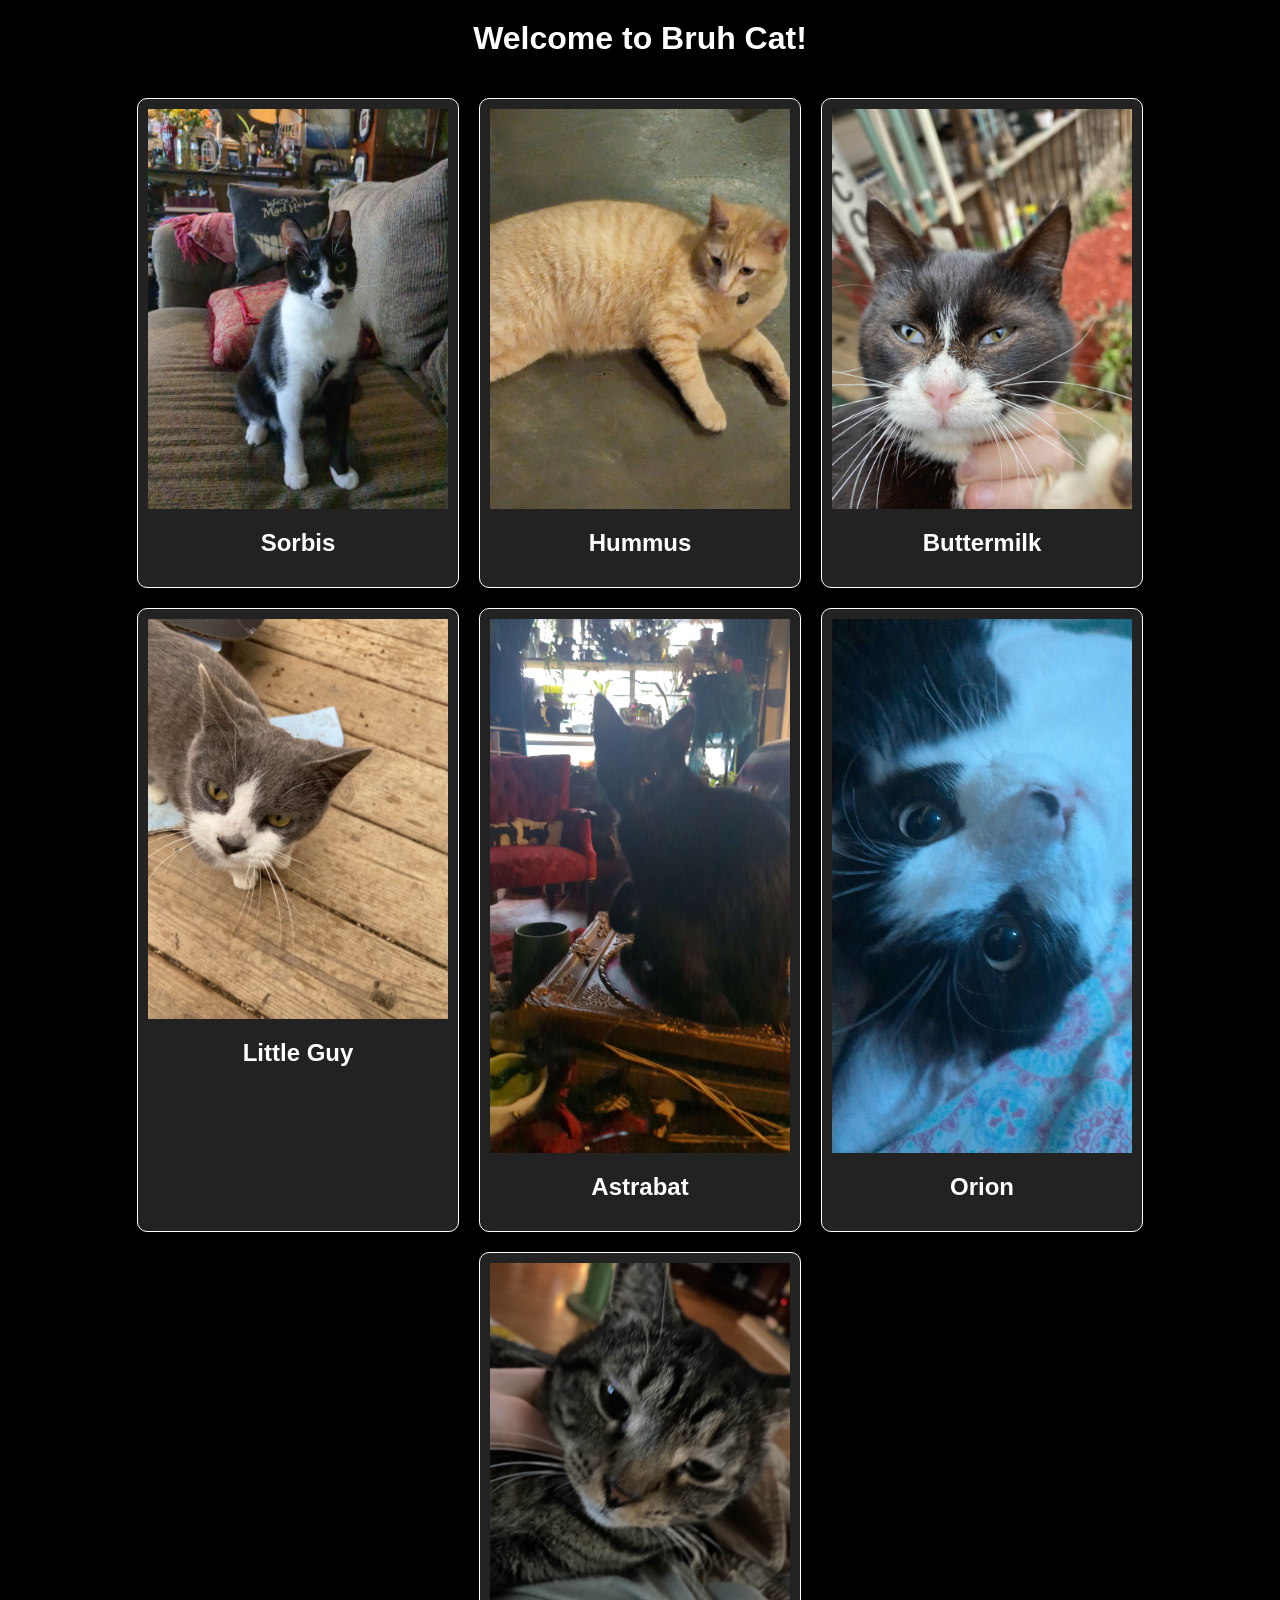
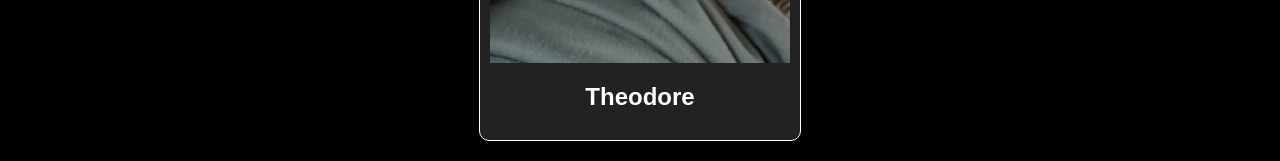
==== index.html @ 054bf084 "Hopefully fixed hummus" ====
<!DOCTYPE html>
<html lang="en">
<head>
    <meta charset="UTF-8">
    <meta name="viewport" content="width=device-width, initial-scale=1.0">
    <title>Bruh Cat</title>
    <style>
        body {
            background-color: black;
            color: white;
            font-family: Arial, sans-serif;
            margin: 0;
            padding: 0;
        }

        img {
            max-width: 100%;
            height: auto;
            display: block;
            margin: 0 auto;
        }

        h1, h2 {
            text-align: center;
            margin-top: 20px;
        }

        .cat-container {
            display: flex;
            flex-wrap: wrap;
            justify-content: center;
            gap: 20px;
            padding: 20px;
        }

        .cat-card {
            max-width: 300px;
            border: 1px solid white;
            padding: 10px;
            text-align: center;
            background-color: #222;
            border-radius: 10px;
        }

        a {
            color: white;
            text-decoration: none;
        }

        a:hover {
            text-decoration: underline;
        }
    </style>
</head>
<body>
    <h1>Welcome to Bruh Cat!</h1>
    <div class="cat-container">
        <div class="cat-card">
            <a href="sorbis.html">
                <img src="images/sorb1.jpg" alt="Sorbis">
                <h2>Sorbis</h2>
            </a>
        </div>
        <div class="cat-card">
            <a href="hummus.html">
                <img src="images/hummus1.jpg" alt="Hummus">
                <h2>Hummus</h2>
            </a>
        </div>
        <div class="cat-card">
            <a href="buttermilk.html">
                <img src="images/buttermilk1.jpg" alt="Buttermilk">
                <h2>Buttermilk</h2>
            </a>
        </div>
        <div class="cat-card">
            <a href="littleguy.html">
                <img src="images/littleguy1.jpg" alt="Little Guy">
                <h2>Little Guy</h2>
            </a>
        </div>
        <div class="cat-card">
            <a href="astrabat.html">
                <img src="images/astra1.jpg" alt="Astrabat">
                <h2>Astrabat</h2>
            </a>
        </div>
        <div class="cat-card">
            <a href="orion.html">
                <img src="images/orion1.jpg" alt="Orion">
                <h2>Orion</h2>
            </a>
        </div>
        <!-- Added Theodore's Section -->
        <div class="cat-card">
            <a href="tt.html">
                <img src="images/tt1.jpg" alt="Theodore">
                <h2>Theodore</h2>
            </a>
        </div>
    </div>
</body>
</html>
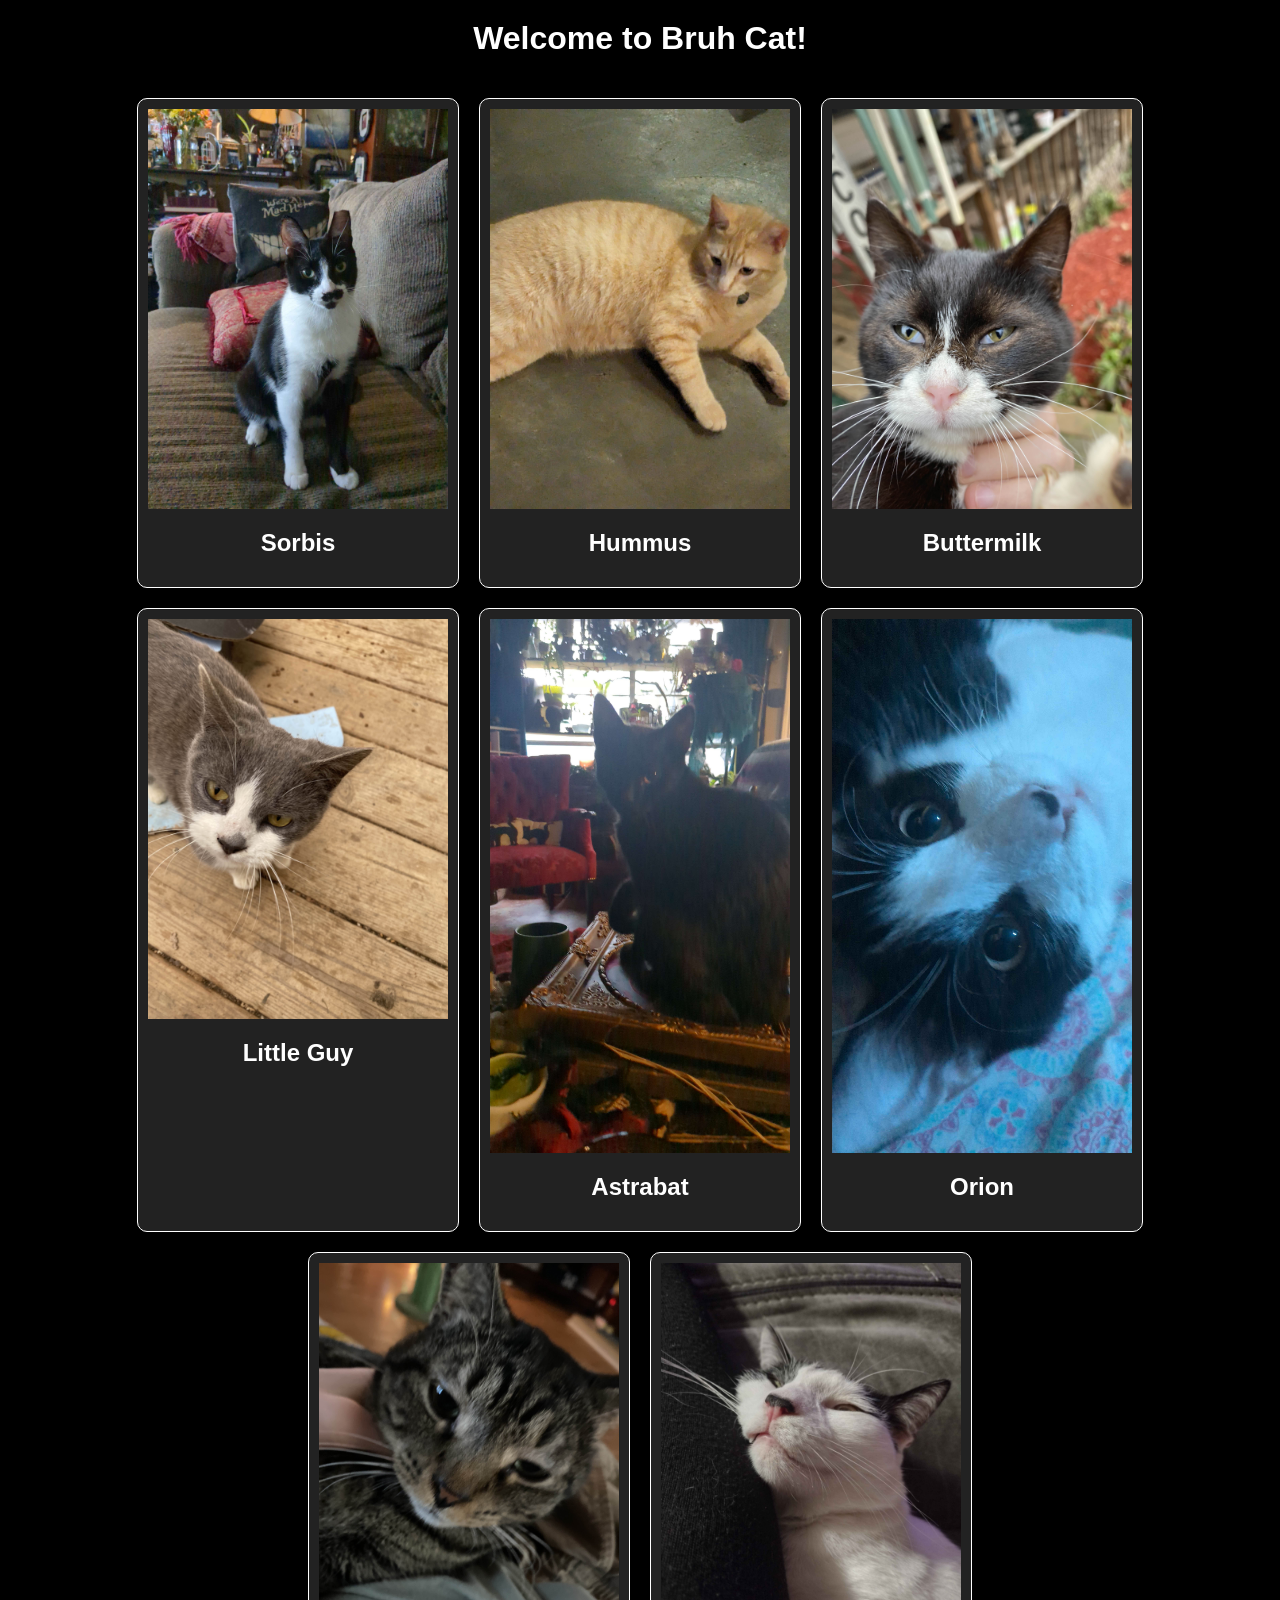
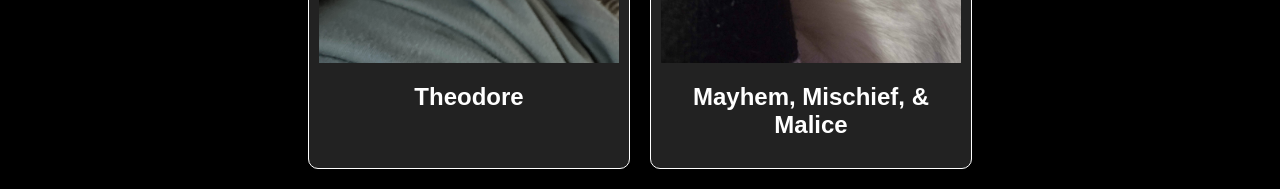
==== commit 84a9f360: "Added ashers cats!" ====
--- a/index.html
+++ b/index.html
@@ -91,13 +91,19 @@
                 <h2>Orion</h2>
             </a>
         </div>
-        <!-- Added Theodore's Section -->
         <div class="cat-card">
-            <a href="tt.html">
+            <a href="theodore.html">
                 <img src="images/tt1.jpg" alt="Theodore">
                 <h2>Theodore</h2>
             </a>
         </div>
+        <!-- Added Asher's Cats Section -->
+        <div class="cat-card">
+            <a href="ashers_cats.html">
+                <img src="images/mayhem.jpg" alt="Mayhem, Mischief, and Malice">
+                <h2>Mayhem, Mischief, & Malice</h2>
+            </a>
+        </div>
     </div>
 </body>
-</html>+</html>
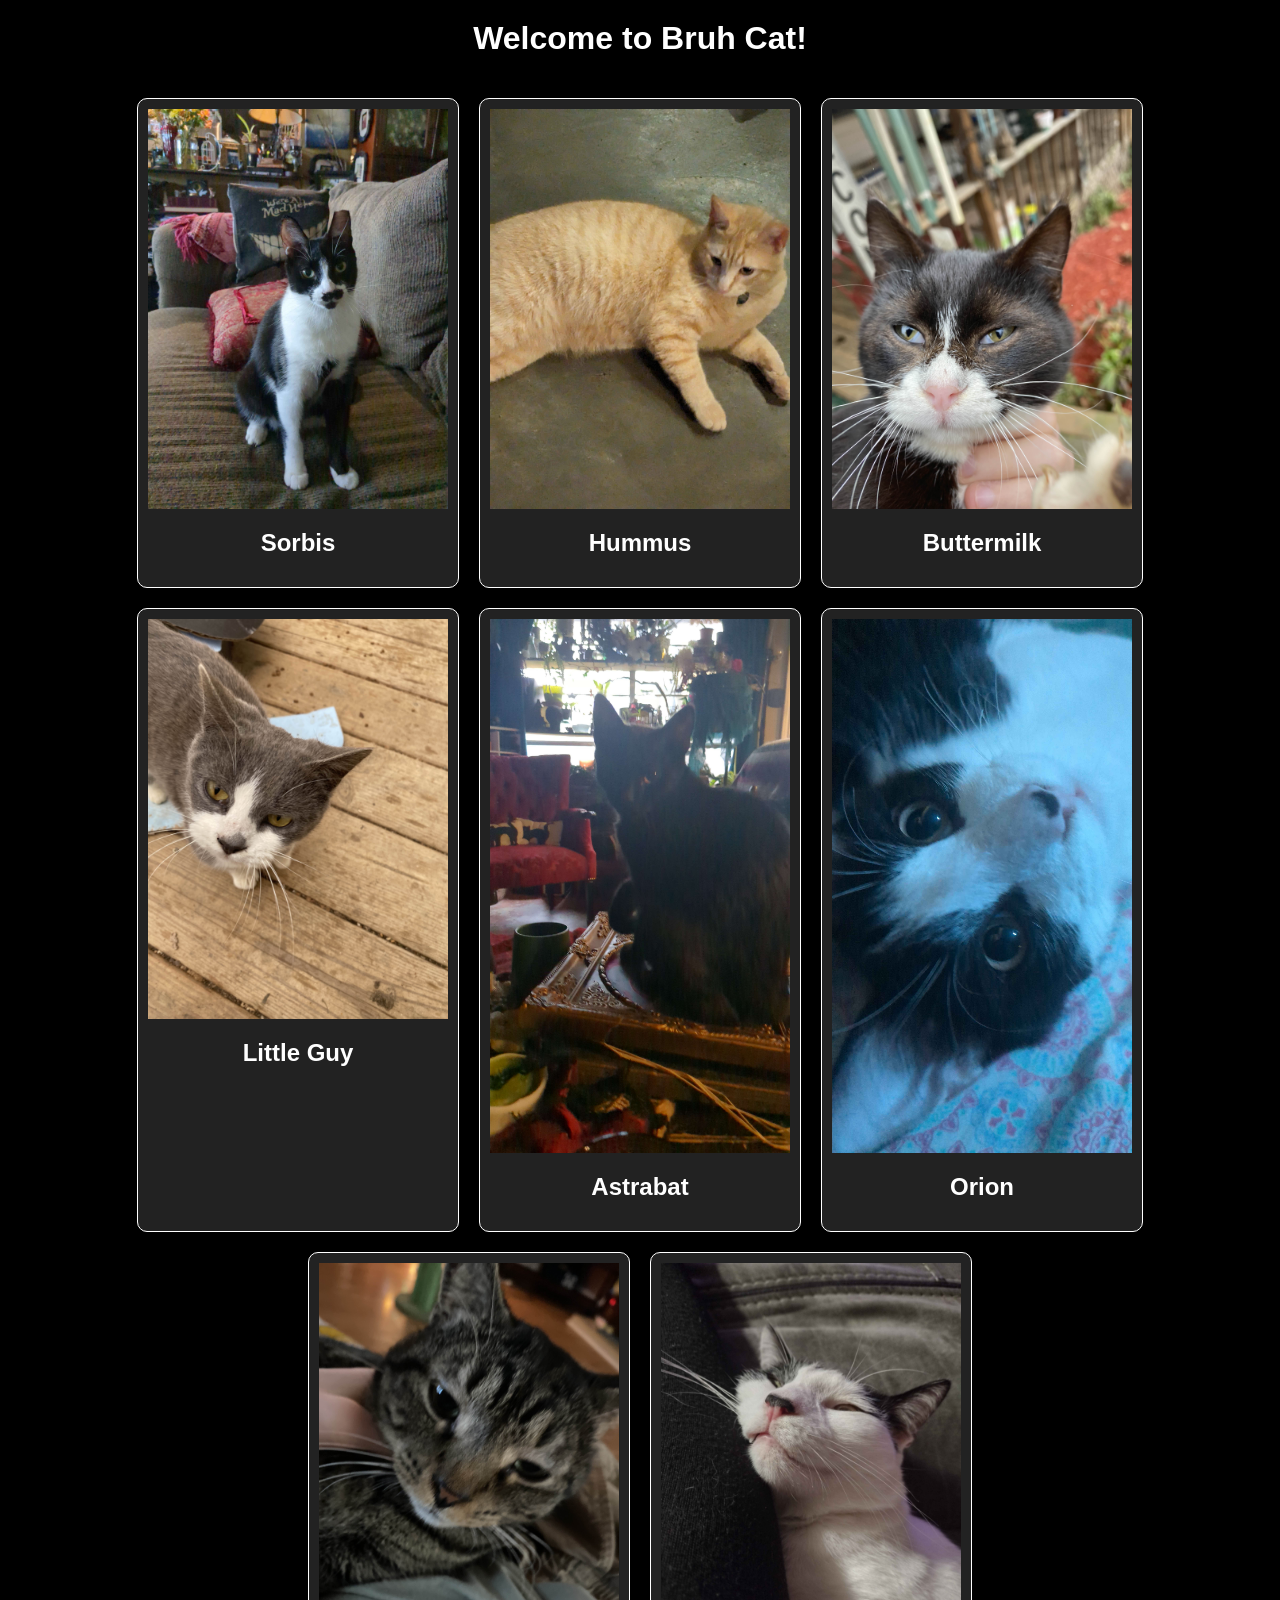
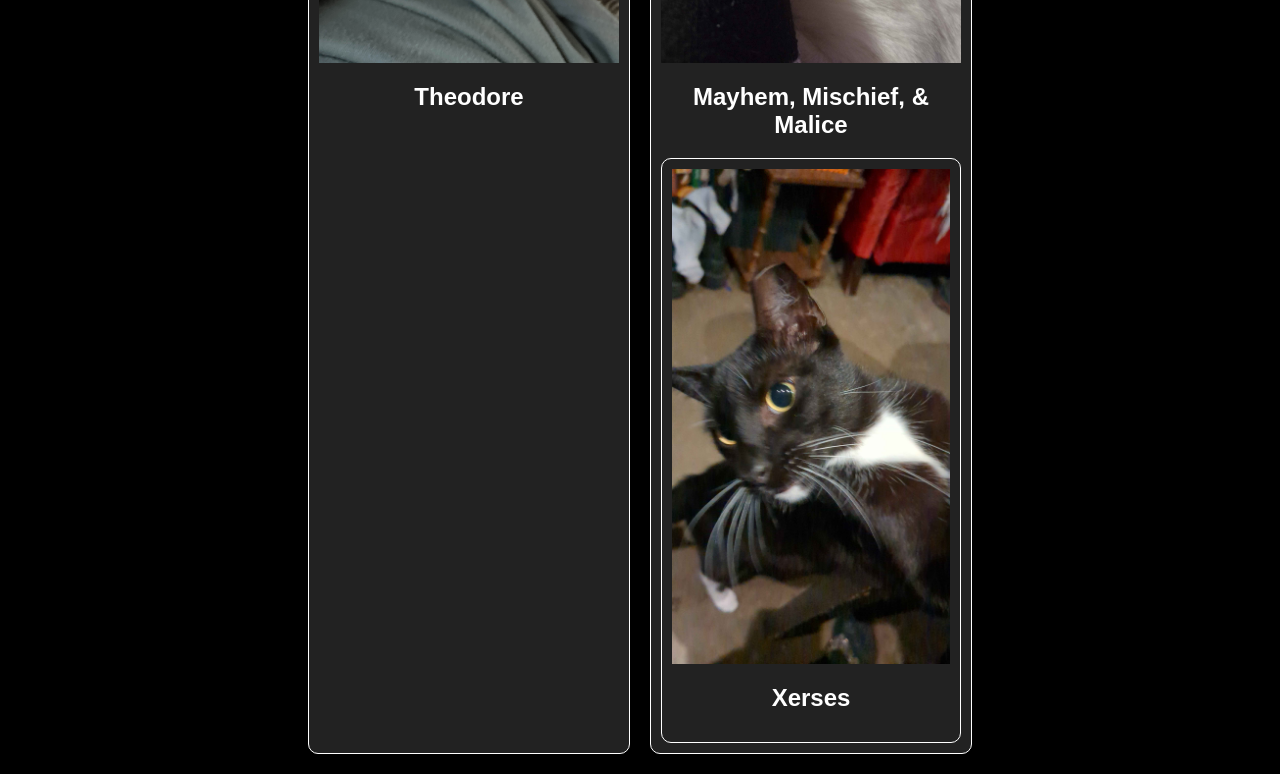
==== commit 939bf253: "Added Xersesgit add .!" ====
--- a/index.html
+++ b/index.html
@@ -3,7 +3,7 @@
 <head>
     <meta charset="UTF-8">
     <meta name="viewport" content="width=device-width, initial-scale=1.0">
-    <title>Bruh Cat</title>
+    <title>😼Bruh Cat</title>
     <style>
         body {
             background-color: black;
@@ -92,17 +92,21 @@
             </a>
         </div>
         <div class="cat-card">
-            <a href="theodore.html">
+            <a href="tt.html">
                 <img src="images/tt1.jpg" alt="Theodore">
                 <h2>Theodore</h2>
             </a>
         </div>
-        <!-- Added Asher's Cats Section -->
         <div class="cat-card">
             <a href="ashers_cats.html">
                 <img src="images/mayhem.jpg" alt="Mayhem, Mischief, and Malice">
                 <h2>Mayhem, Mischief, & Malice</h2>
             </a>
+             <div class="cat-card">
+            <a href="xerses.html">
+                <img src="images/xerses1.jpg" alt="Xerses">
+                <h2>Xerses</h2>
+            </a>
         </div>
     </div>
 </body>
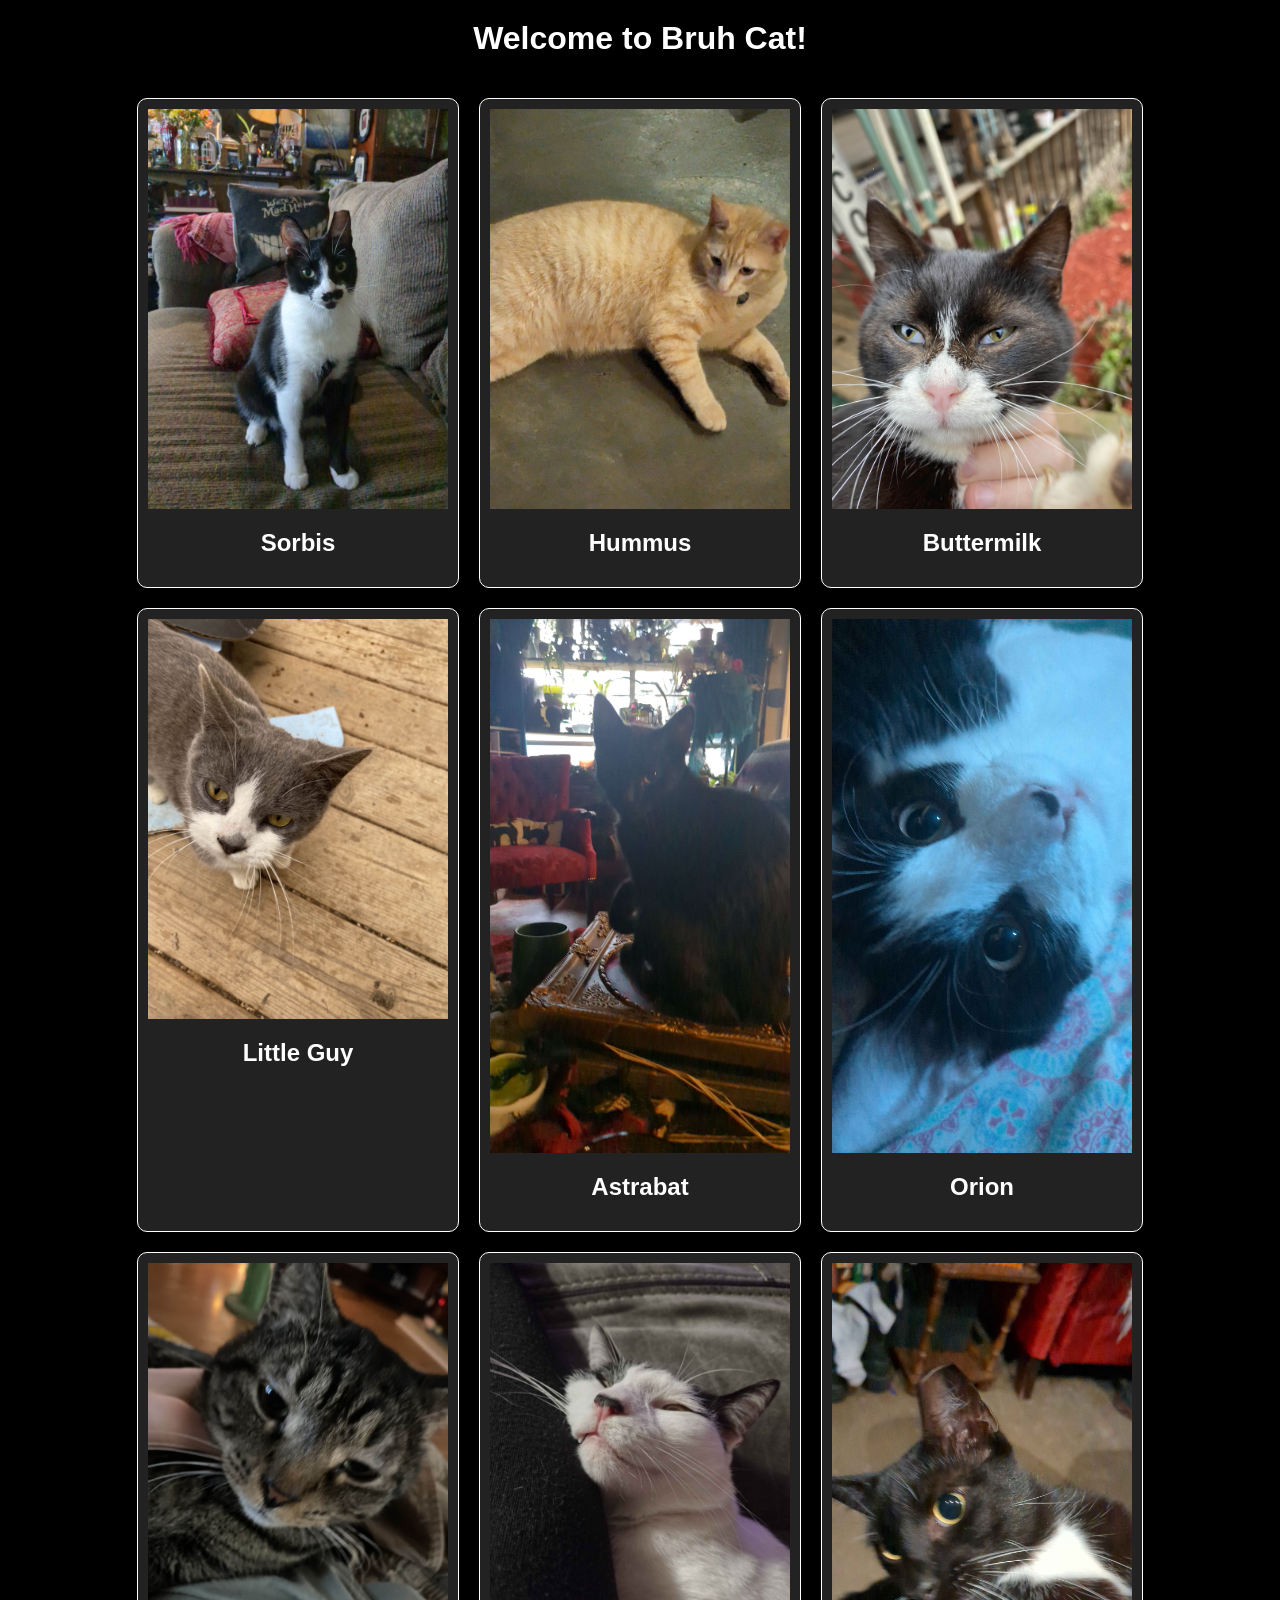
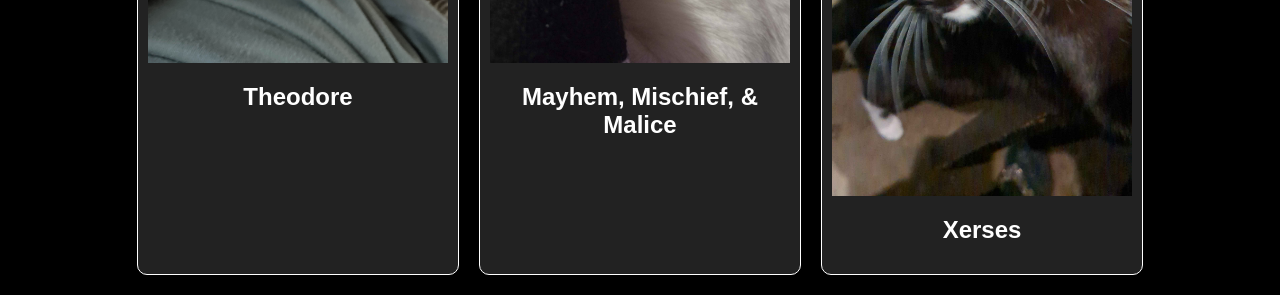
==== commit 0944cce7: "Fixed Xerses" ====
--- a/index.html
+++ b/index.html
@@ -102,6 +102,7 @@
                 <img src="images/mayhem.jpg" alt="Mayhem, Mischief, and Malice">
                 <h2>Mayhem, Mischief, & Malice</h2>
             </a>
+        </div>
              <div class="cat-card">
             <a href="xerses.html">
                 <img src="images/xerses1.jpg" alt="Xerses">
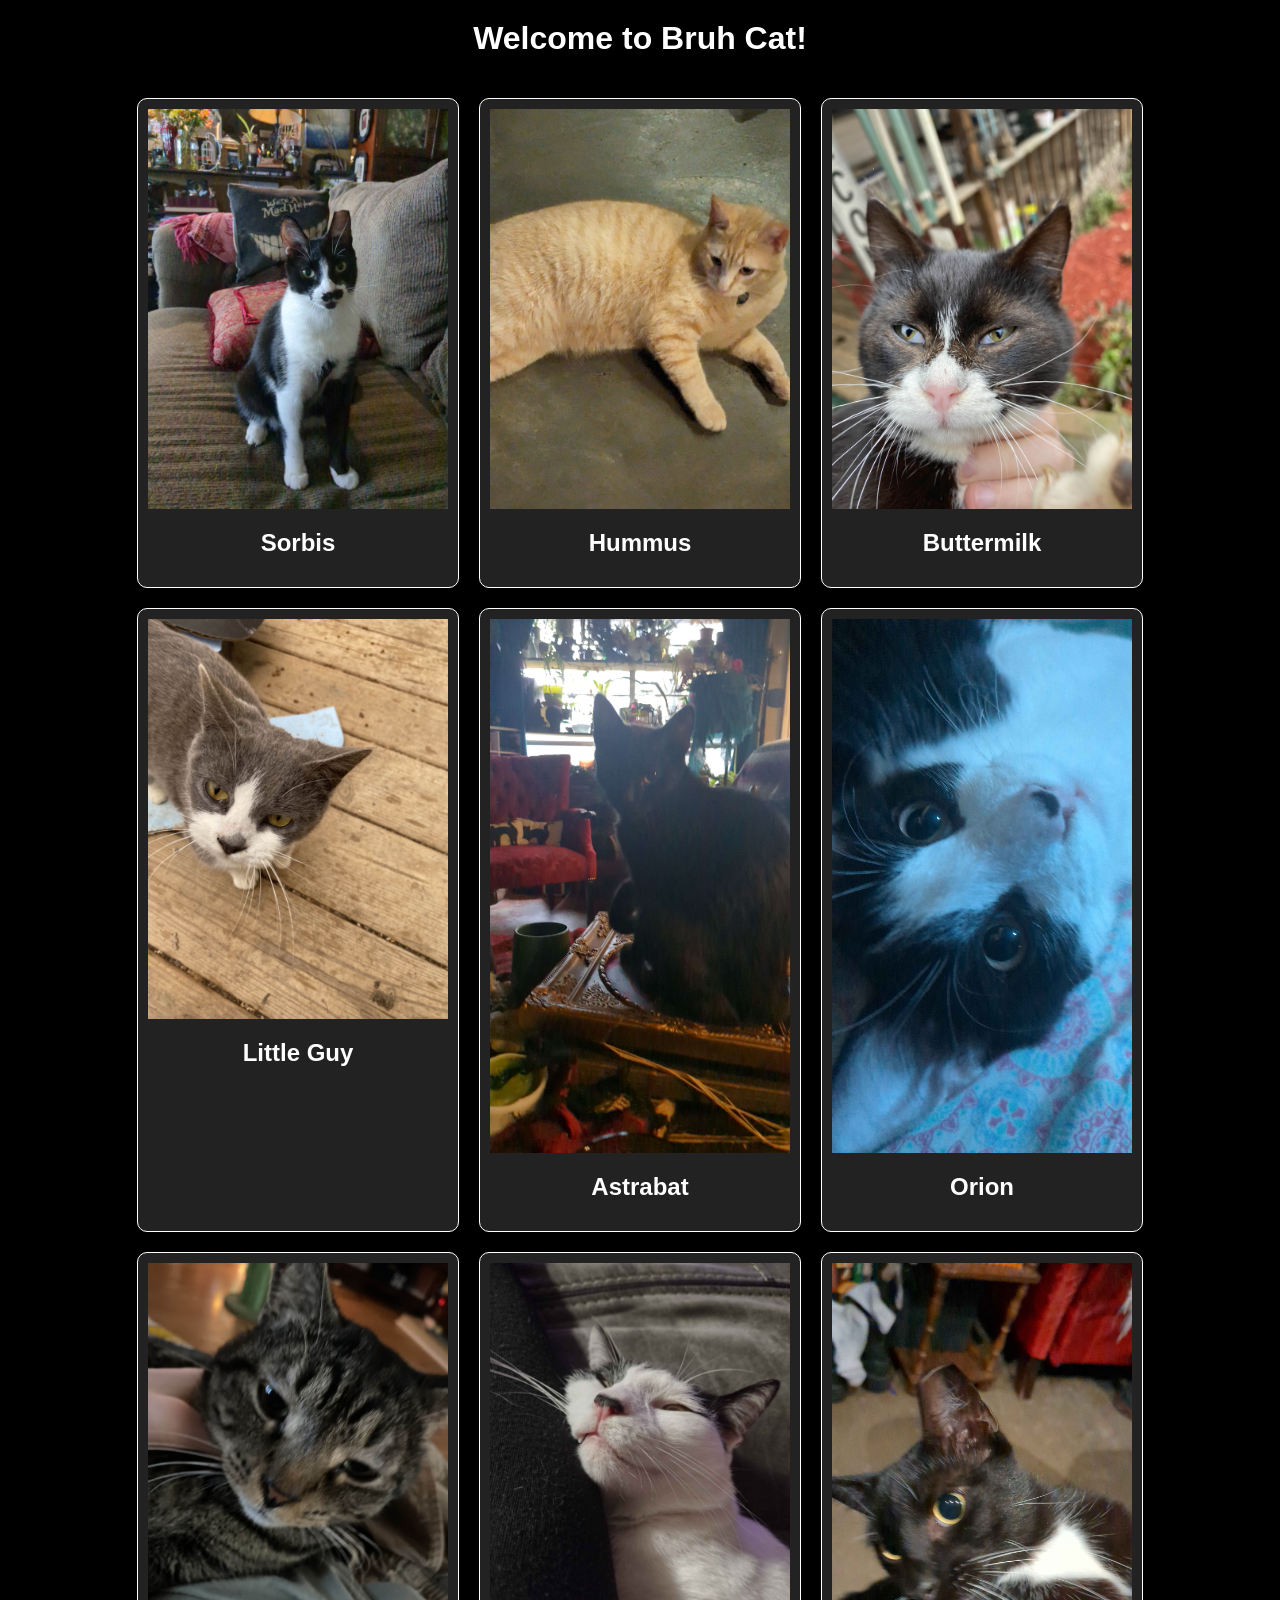
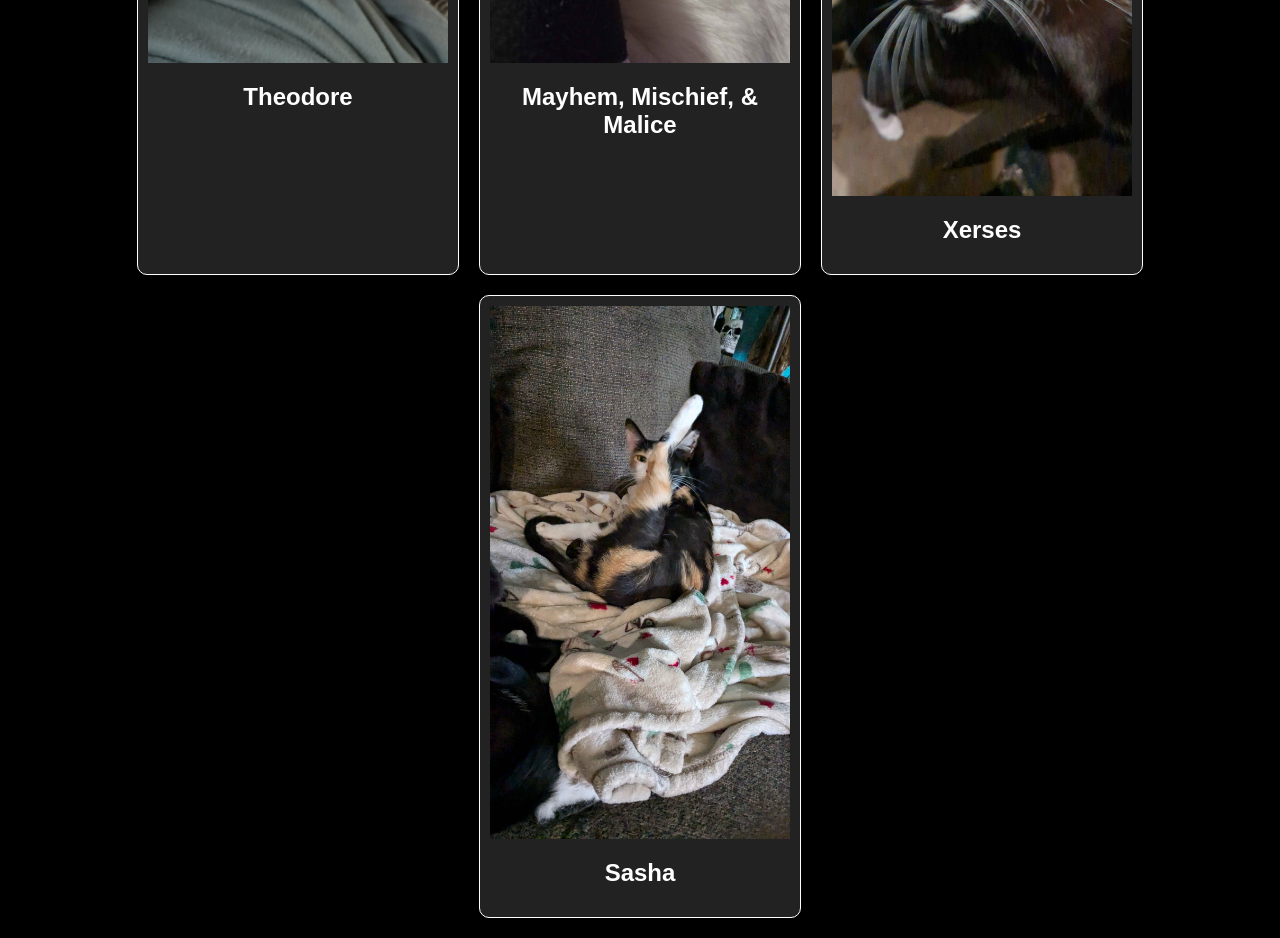
==== commit 376a8861: "Added Sashagit add ." ====
--- a/index.html
+++ b/index.html
@@ -108,6 +108,12 @@
                 <img src="images/xerses1.jpg" alt="Xerses">
                 <h2>Xerses</h2>
             </a>
+             </div>
+             <div class="cat-card">
+            <a href="sasha.html">
+                <img src="images/sasha1.jpg" alt="Sasha">
+                <h2>Sasha</h2>
+            </a>
         </div>
     </div>
 </body>
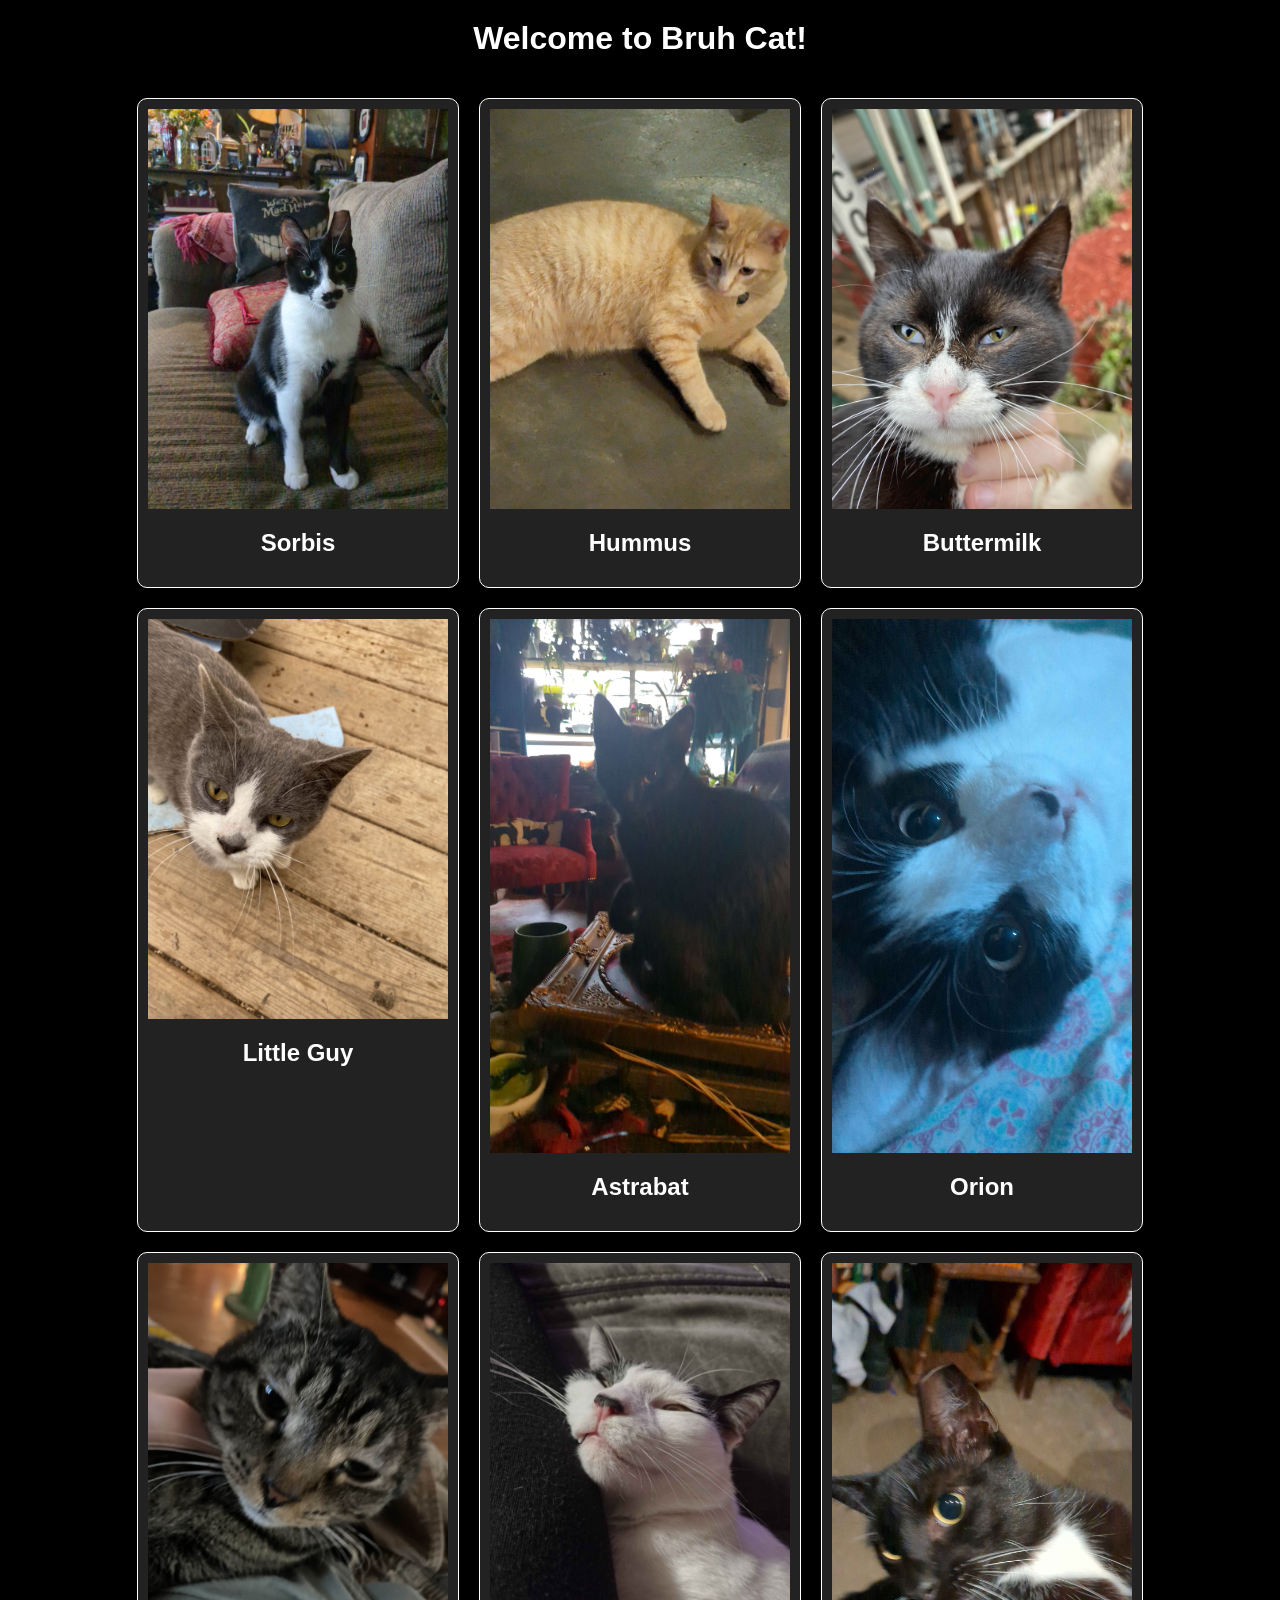
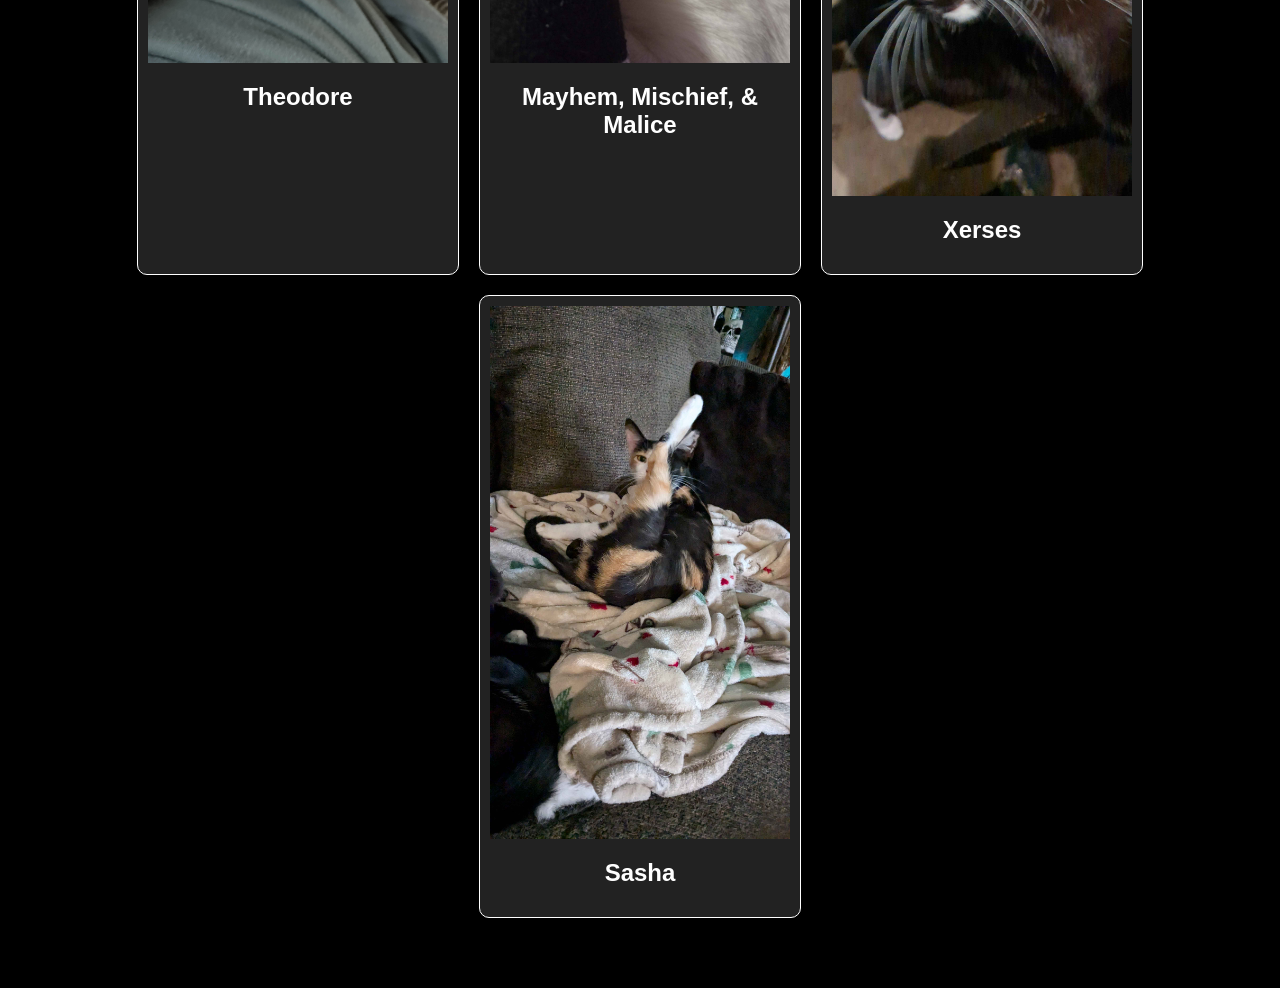
==== commit 74480d76: "added comments via commento" ====
--- a/index.html
+++ b/index.html
@@ -49,6 +49,11 @@
 
         a:hover {
             text-decoration: underline;
+        }
+
+        /* Add some spacing below the comment section */
+        #commento {
+            margin-top: 50px;
         }
     </style>
 </head>
@@ -103,18 +108,22 @@
                 <h2>Mayhem, Mischief, & Malice</h2>
             </a>
         </div>
-             <div class="cat-card">
+        <div class="cat-card">
             <a href="xerses.html">
                 <img src="images/xerses1.jpg" alt="Xerses">
                 <h2>Xerses</h2>
             </a>
-             </div>
-             <div class="cat-card">
+        </div>
+        <div class="cat-card">
             <a href="sasha.html">
                 <img src="images/sasha1.jpg" alt="Sasha">
                 <h2>Sasha</h2>
             </a>
         </div>
     </div>
+
+    <!-- Add Commento Comment Section -->
+    <div id="commento"></div>
+    <script defer src="https://cdn.commento.io/js/commento.js"></script>
 </body>
 </html>
